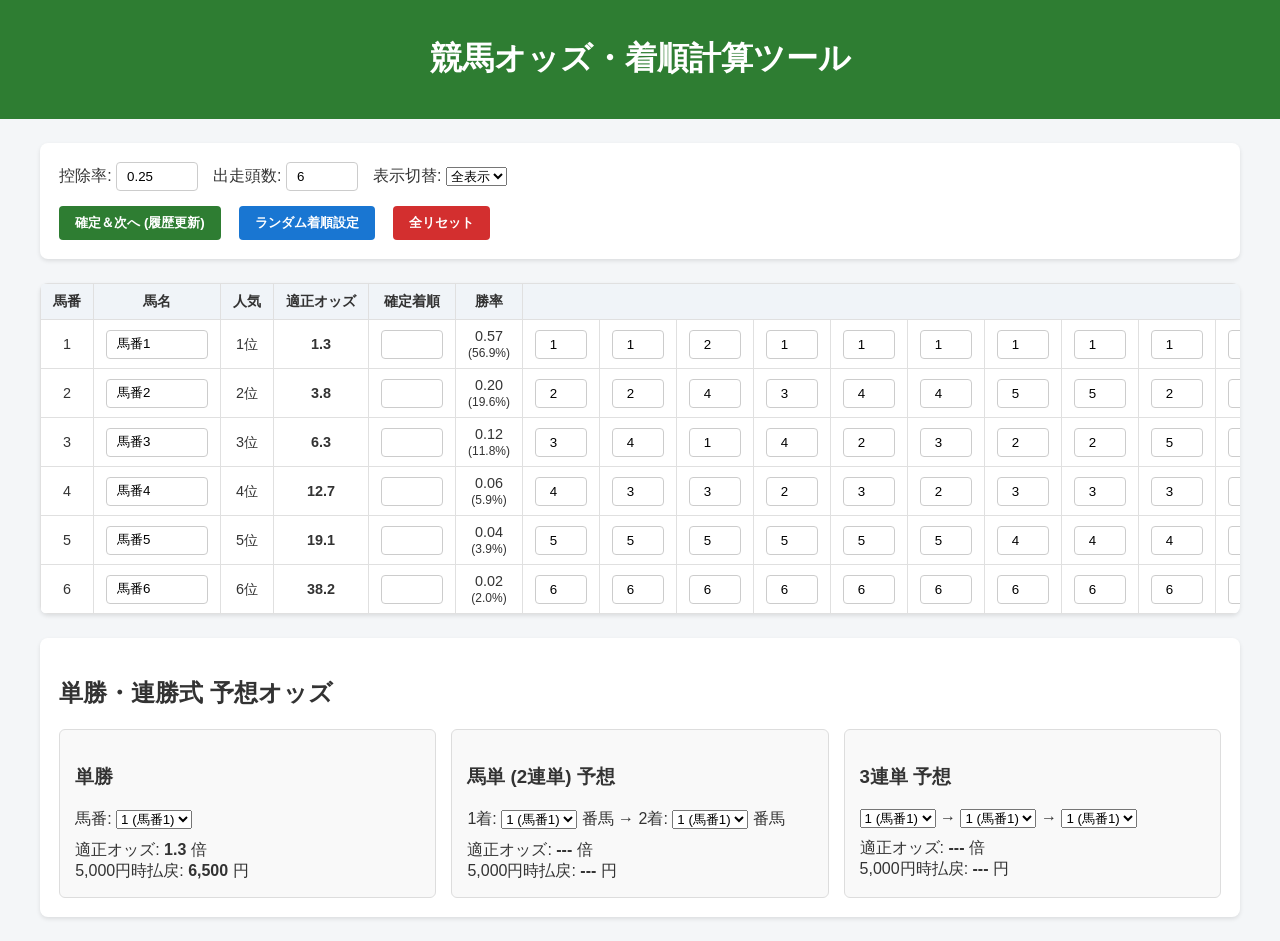
==== index.html @ 3e6a98b8 "Update index.html" ====
<!DOCTYPE html>
<html lang="ja">
<head>
  <meta charset="UTF-8">
  <meta name="viewport" content="width=device-width, initial-scale=1.0">
  <title>競馬オッズ・着順計算ツール</title>
  <link rel="stylesheet" href="style.css">
</head>
<body>

  <header>
    <h1>競馬オッズ・着順計算ツール</h1>
  </header>

  <div class="container">
    <div class="config-card">
      <div style="display: flex; gap: 15px; align-items: center; flex-wrap: wrap;">
        <div>
          <label>控除率: </label>
          <input type="number" id="deductionRate" value="0.25" step="0.01" style="width: 60px;" onchange="calculateAll()">
        </div>
        <div>
          <label>出走頭数: </label>
          <input type="number" id="horseCount" value="6" min="2" max="18" style="width: 50px;">
        </div>
        <div>
          <label>表示切替: </label>
          <select id="historySelect" onchange="calculateAll()">
            <option value="all">全表示</option>
          </select>
        </div>
      </div>
      
      <div style="margin-top: 15px; display: flex; gap: 10px;">
        <button class="btn btn-primary" onclick="confirmNextRace()">確定＆次へ (履歴更新)</button>
        <button class="btn btn-secondary" onclick="generateRandomRanks()">ランダム着順設定</button>
        <button class="btn btn-danger" onclick="resetHistory()">全リセット</button>
      </div>
    </div>

    <!-- メインテーブル -->
    <div class="table-container" style="overflow-x: auto;">
      <table id="mainTable" class="shutuba-table">
        <thead>
          <tr id="tableHeaderRow">
            <th>馬番</th>
            <th>馬名</th>
            <th>人気</th>
            <th>適正オッズ</th>
            <th>確定着順</th>
            <th>勝率</th>
            <th id="historyHeader" colspan="30">過去30レースの着順</th>
          </tr>
        </thead>
        <tbody id="tableBody">
          <!-- JSで動的生成 -->
        </tbody>
      </table>
    </div>

    <!-- 各種予想・オッズ計算エリア -->
    <div class="config-card" style="margin-top: 20px;">
      <h2>単勝・連勝式 予想オッズ</h2>

      <div style="display: grid; grid-template-columns: repeat(auto-fit, minmax(280px, 1fr)); gap: 15px; margin-top: 15px;">
        <!-- 単勝 -->
        <div style="background: #f9f9f9; padding: 15px; border-radius: 6px; border: 1px solid #ddd;">
          <h3>単勝</h3>
          <div style="margin-bottom: 10px;">
            <label>馬番: </label>
            <select id="tanHorse" onchange="calculateOddsSection()"></select>
          </div>
          <div>適正オッズ: <strong id="tanOdds">---</strong> 倍</div>
          <div>5,000円時払戻: <strong id="tanPay">---</strong> 円</div>
        </div>

        <!-- 馬単 -->
        <div style="background: #f9f9f9; padding: 15px; border-radius: 6px; border: 1px solid #ddd;">
          <h3>馬単 (2連単) 予想</h3>
          <div style="margin-bottom: 10px;">
            1着: <select id="niren1" onchange="calculateOddsSection()"></select> 番馬 →
            2着: <select id="niren2" onchange="calculateOddsSection()"></select> 番馬
          </div>
          <div>適正オッズ: <strong id="nirenOdds">---</strong> 倍</div>
          <div>5,000円時払戻: <strong id="nirenPay">---</strong> 円</div>
        </div>

        <!-- 3連単 -->
        <div style="background: #f9f9f9; padding: 15px; border-radius: 6px; border: 1px solid #ddd;">
          <h3>3連単 予想</h3>
          <div style="margin-bottom: 10px;">
            <select id="sanren1" onchange="calculateOddsSection()"></select> →
            <select id="sanren2" onchange="calculateOddsSection()"></select> →
            <select id="sanren3" onchange="calculateOddsSection()"></select>
          </div>
          <div>適正オッズ: <strong id="sanrenOdds">---</strong> 倍</div>
          <div>5,000円時払戻: <strong id="sanrenPay">---</strong> 円</div>
        </div>
      </div>
    </div>
  </div>

  <script>
    const horseNames = ["馬番1", "馬番2", "馬番3", "馬番4", "馬番5", "馬番6"];

    // 隠し21レース
    const extraRaceHistory = [
      [1, 3, 5, 2, 4, 6], [1, 6, 2, 3, 4, 5], [1, 5, 2, 4, 3, 6], [2, 1, 3, 4, 5, 6],
      [2, 1, 4, 3, 5, 6], [6, 1, 2, 3, 4, 5], [2, 3, 1, 4, 5, 6], [2, 3, 4, 1, 5, 6],
      [1, 3, 2, 4, 5, 6], [2, 4, 3, 1, 5, 6], [2, 5, 1, 3, 4, 6], [3, 2, 1, 4, 5, 6],
      [3, 5, 1, 2, 6, 4], [3, 1, 4, 2, 5, 6], [3, 1, 2, 4, 5, 6], [4, 1, 3, 2, 5, 6],
      [4, 1, 2, 3, 5, 6], [4, 2, 1, 3, 5, 6], [5, 1, 2, 3, 4, 6], [5, 2, 1, 3, 4, 6],
      [2, 1, 5, 3, 4, 6]
    ];

    // デフォルトの30レース初期データ
    const defaultBaseHistory = [
      [1, 2, 3, 4, 5, 6], [1, 2, 4, 3, 5, 6], [3, 1, 4, 2, 5, 6], [1, 4, 2, 3, 5, 6], [1, 3, 4, 2, 5, 6],
      [1, 4, 3, 2, 5, 6], [1, 3, 4, 5, 2, 6], [1, 3, 4, 5, 2, 6], [1, 2, 4, 5, 3, 6], [1, 4, 2, 5, 3, 6],
      [1, 3, 4, 5, 2, 6], [1, 3, 5, 4, 2, 6], [2, 1, 3, 4, 5, 6], [2, 1, 4, 3, 5, 6], [2, 3, 4, 5, 6, 1],
      [3, 1, 2, 4, 5, 6], [1, 2, 3, 4, 5, 6], [1, 2, 4, 3, 5, 6], [1, 2, 3, 4, 5, 6], [1, 2, 3, 4, 5, 6],
      [1, 2, 3, 4, 5, 6], [1, 2, 3, 4, 5, 6], [1, 2, 3, 4, 5, 6], [1, 2, 3, 4, 5, 6], [1, 2, 3, 4, 5, 6],
      [1, 2, 3, 4, 5, 6], [1, 2, 3, 4, 5, 6], [1, 2, 3, 4, 5, 6], [1, 2, 3, 4, 5, 6], [1, 2, 3, 4, 5, 6]
    ];

    let state = {
      horseCount: 6,
      horses: [],
      historyRaces: JSON.parse(JSON.stringify(defaultBaseHistory))
    };

    function init() {
      state.horses = [];
      for (let i = 1; i <= state.horseCount; i++) {
        state.horses.push({
          num: i,
          name: horseNames[i - 1] || `馬番${i}`,
          confirmRank: "",
          winRate: 0,
          odds: 99.0,
          popularity: 1
        });
      }
      updateSelectOptions();
      calculateAll();
    }

    function calculateAll() {
      const deduction = parseFloat(document.getElementById('deductionRate').value) || 0.25;

      state.horses.forEach(h => {
        let winCount = 0;
        let total = 0;

        // 1. 隠し21レース分
        extraRaceHistory.forEach(race => {
          const rank = race.indexOf(h.num) + 1;
          if (rank > 0) {
            total++;
            if (rank === 1) winCount++;
          }
        });

        // 2. 表の30レース分
        state.historyRaces.forEach(race => {
          const rank = race.indexOf(h.num) + 1;
          if (rank > 0) {
            total++;
            if (rank === 1) winCount++;
          }
        });

        h.winRate = total > 0 ? winCount / total : 0;
        if (h.winRate > 0) {
          let rawOdds = (1 - deduction) / h.winRate;
          h.odds = Math.min(Math.max(Math.floor(rawOdds * 10) / 10, 1.0), 99.0);
        } else {
          h.odds = 99.0;
        }
      });

      // 人気順（オッズ昇順）の計算
      const sorted = [...state.horses].sort((a, b) => a.odds - b.odds);
      state.horses.forEach(h => {
        h.popularity = sorted.findIndex(item => item.num === h.num) + 1;
      });

      renderTable();
      calculateOddsSection();
    }

    function renderTable() {
      const tbody = document.getElementById('tableBody');
      tbody.innerHTML = '';

      state.horses.forEach((h, index) => {
        const tr = document.createElement('tr');
        
        let historyTds = '';
        state.historyRaces.forEach((race, rIdx) => {
          const rank = race.indexOf(h.num) + 1;
          const rankVal = rank > 0 ? rank : '';
          historyTds += `<td><input type="number" min="1" max="${state.horseCount}" value="${rankVal}" style="width: 30px; text-align: center;" onchange="updateHistoryCell(${rIdx}, ${h.num}, this.value)"></td>`;
        });

        tr.innerHTML = `
          <td>${h.num}</td>
          <td><input type="text" value="${h.name}" style="width: 80px;" onchange="h.name=this.value; updateSelectOptions();"></td>
          <td>${h.popularity}位</td>
          <td style="font-weight: bold;">${h.odds.toFixed(1)}</td>
          <td><input type="number" min="1" max="${state.horseCount}" value="${h.confirmRank}" style="width: 40px;" onchange="state.horses[${index}].confirmRank=this.value"></td>
          <td>${(h.winRate).toFixed(2)}<br><small>(${(h.winRate * 100).toFixed(1)}%)</small></td>
          ${historyTds}
        `;
        tbody.appendChild(tr);
      });
    }

    function updateHistoryCell(raceIdx, horseNum, val) {
      const numVal = parseInt(val);
      if (!isNaN(numVal) && numVal >= 1) {
        state.historyRaces[raceIdx][numVal - 1] = horseNum;
      }
      calculateAll();
    }

    function confirmNextRace() {
      let newRace = [];
      state.horses.forEach(h => {
        if (h.confirmRank) {
          newRace[parseInt(h.confirmRank) - 1] = h.num;
        }
      });
      if (newRace.filter(Boolean).length === state.horseCount) {
        state.historyRaces.shift();
        state.historyRaces.push(newRace);
        state.horses.forEach(h => h.confirmRank = "");
        calculateAll();
      } else {
        alert("確定着順を全頭分入力してください。");
      }
    }

    function generateRandomRanks() {
      let nums = Array.from({length: state.horseCount}, (_, i) => i + 1);
      nums.sort(() => Math.random() - 0.5);
      state.horses.forEach((h, i) => {
        h.confirmRank = nums[i];
      });
      renderTable();
    }

    function resetHistory() {
      state.historyRaces = JSON.parse(JSON.stringify(defaultBaseHistory));
      init();
    }

    function updateSelectOptions() {
      const ids = ['tanHorse', 'niren1', 'niren2', 'sanren1', 'sanren2', 'sanren3'];
      ids.forEach(id => {
        const el = document.getElementById(id);
        if (!el) return;
        const cur = el.value;
        el.innerHTML = '';
        state.horses.forEach(h => {
          const opt = document.createElement('option');
          opt.value = h.num;
          opt.textContent = `${h.num} (${h.name})`;
          el.appendChild(opt);
        });
        if (cur) el.value = cur;
      });
    }

    function calculateOddsSection() {
      const deduction = parseFloat(document.getElementById('deductionRate').value) || 0.25;

      // 1. 単勝
      const tanNum = parseInt(document.getElementById('tanHorse').value);
      const tanHorse = state.horses.find(h => h.num === tanNum);
      if (tanHorse && tanHorse.winRate > 0) {
        document.getElementById('tanOdds').textContent = tanHorse.odds.toFixed(1);
        document.getElementById('tanPay').textContent = Math.floor(5000 * tanHorse.odds).toLocaleString();
      } else {
        document.getElementById('tanOdds').textContent = '---';
        document.getElementById('tanPay').textContent = '---';
      }

      // 2. 馬単
      const n1 = parseInt(document.getElementById('niren1').value);
      const n2 = parseInt(document.getElementById('niren2').value);
      const h1 = state.horses.find(h => h.num === n1);
      const h2 = state.horses.find(h => h.num === n2);

      if (h1 && h2 && n1 !== n2 && h1.winRate > 0 && h2.winRate > 0) {
        let prob = h1.winRate * (h2.winRate / (1 - h1.winRate));
        let rawOdds = (1 - deduction) / prob;
        let odds = Math.min(Math.max(Math.floor(rawOdds * 10) / 10, 1.0), 999.0);
        document.getElementById('nirenOdds').textContent = odds.toFixed(1);
        document.getElementById('nirenPay').textContent = Math.floor(5000 * odds).toLocaleString();
      } else {
        document.getElementById('nirenOdds').textContent = '---';
        document.getElementById('nirenPay').textContent = '---';
      }

      // 3. 3連単
      const s1 = parseInt(document.getElementById('sanren1').value);
      const s2 = parseInt(document.getElementById('sanren2').value);
      const s3 = parseInt(document.getElementById('sanren3').value);
      const sh1 = state.horses.find(h => h.num === s1);
      const sh2 = state.horses.find(h => h.num === s2);
      const sh3 = state.horses.find(h => h.num === s3);

      if (sh1 && sh2 && sh3 && s1 !== s2 && s2 !== s3 && s1 !== s3 && sh1.winRate > 0) {
        let prob = sh1.winRate * (sh2.winRate / (1 - sh1.winRate)) * (sh3.winRate / (1 - sh1.winRate - sh2.winRate));
        let rawOdds = (1 - deduction) / prob;
        let odds = Math.min(Math.max(Math.floor(rawOdds * 10) / 10, 1.0), 9999.0);
        document.getElementById('sanrenOdds').textContent = odds.toFixed(1);
        document.getElementById('sanrenPay').textContent = Math.floor(5000 * odds).toLocaleString();
      } else {
        document.getElementById('sanrenOdds').textContent = '---';
        document.getElementById('sanrenPay').textContent = '---';
      }
    }

    window.addEventListener('DOMContentLoaded', () => {
      init();
    });
  </script>
</body>
</html>
---- style.css ----
:root {
  --primary: #2e7d32;
  --secondary: #1976d2;
  --danger: #d32f2f;
  --bg: #f4f6f8;
  --card-bg: #ffffff;
}

body {
  font-family: -apple-system, BlinkMacSystemFont, "Segoe UI", Roboto, sans-serif;
  background-color: var(--bg);
  margin: 0;
  padding: 0;
  color: #333;
}

header {
  background-color: var(--primary);
  color: white;
  padding: 1rem;
  text-align: center;
}

.container {
  max-width: 1200px;
  margin: 1.5rem auto;
  padding: 0 1rem;
}

.config-card, .results-card {
  background: var(--card-bg);
  padding: 1.2rem;
  border-radius: 8px;
  box-shadow: 0 2px 4px rgba(0,0,0,0.1);
  margin-bottom: 1.5rem;
}

.input-group {
  display: inline-block;
  margin-right: 1.5rem;
  margin-bottom: 0.5rem;
}

input[type="number"], input[type="text"] {
  padding: 6px 10px;
  border: 1px solid #ccc;
  border-radius: 4px;
}

.button-group {
  margin-top: 1rem;
}

.btn {
  padding: 8px 16px;
  border: none;
  border-radius: 4px;
  color: white;
  cursor: pointer;
  font-weight: bold;
  margin-right: 0.5rem;
}

.btn-primary { background-color: var(--primary); }
.btn-secondary { background-color: var(--secondary); }
.btn-danger { background-color: var(--danger); }

.table-container {
  overflow-x: auto;
  background: var(--card-bg);
  border-radius: 8px;
  box-shadow: 0 2px 4px rgba(0,0,0,0.1);
  margin-bottom: 1.5rem;
}

table {
  width: 100%;
  border-collapse: collapse;
  white-space: nowrap;
  font-size: 0.9rem;
}

th, td {
  padding: 8px 12px;
  border: 1px solid #e0e0e0;
  text-align: center;
}

th {
  background-color: #f0f4f8;
}

.odds-grid {
  display: grid;
  grid-template-columns: repeat(auto-fit, minmax(300px, 1fr));
  gap: 1.5rem;
}

.odds-box {
  background: #f9f9f9;
  padding: 1rem;
  border-radius: 6px;
  border-left: 4px solid var(--primary);
}

.odds-display, .payout-display {
  margin-top: 0.5rem;
  font-weight: bold;
}
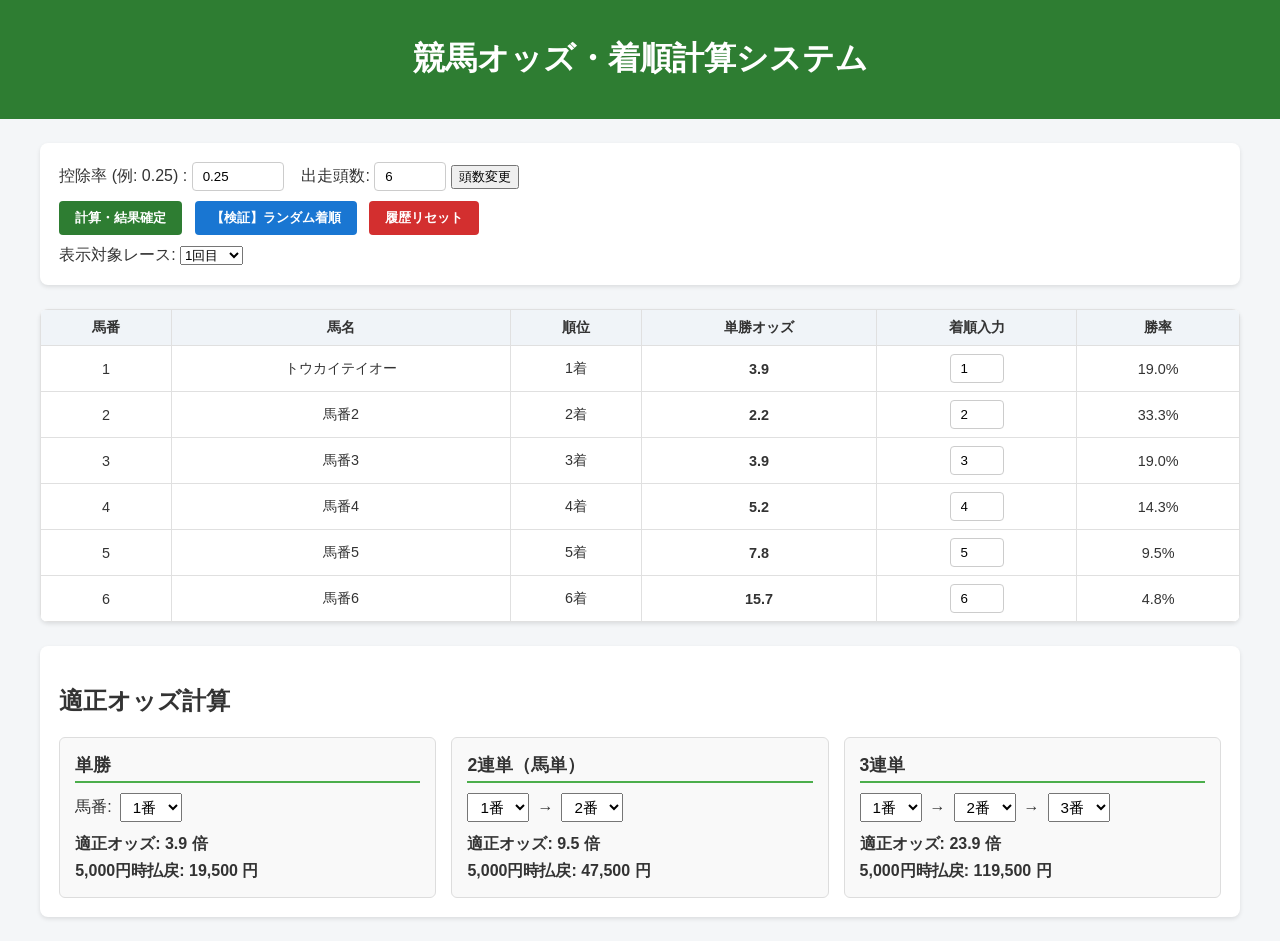
==== commit e7f12165: "Update index.html" ====
--- a/index.html
+++ b/index.html
@@ -3,53 +3,86 @@
 <head>
   <meta charset="UTF-8">
   <meta name="viewport" content="width=device-width, initial-scale=1.0">
-  <title>競馬オッズ・着順計算ツール</title>
+  <title>競馬オッズ・着順計算システム</title>
   <link rel="stylesheet" href="style.css">
+  <style>
+    .odds-box-container {
+      display: grid;
+      grid-template-columns: repeat(auto-fit, minmax(280px, 1fr));
+      gap: 15px;
+      margin-top: 15px;
+    }
+    .odds-card {
+      background: #f9f9f9;
+      border: 1px solid #ddd;
+      border-radius: 6px;
+      padding: 15px;
+    }
+    .odds-card h3 {
+      margin-top: 0;
+      margin-bottom: 10px;
+      font-size: 1.1rem;
+      border-bottom: 2px solid #4cae4c;
+      padding-bottom: 4px;
+    }
+    .select-row {
+      display: flex;
+      align-items: center;
+      gap: 8px;
+      margin-bottom: 12px;
+    }
+    .select-row select {
+      padding: 4px 8px;
+      font-size: 0.95rem;
+    }
+    .result-row {
+      font-weight: bold;
+      margin-top: 6px;
+    }
+  </style>
 </head>
 <body>
 
   <header>
-    <h1>競馬オッズ・着順計算ツール</h1>
+    <h1>競馬オッズ・着順計算システム</h1>
   </header>
 
   <div class="container">
     <div class="config-card">
-      <div style="display: flex; gap: 15px; align-items: center; flex-wrap: wrap;">
-        <div>
-          <label>控除率: </label>
-          <input type="number" id="deductionRate" value="0.25" step="0.01" style="width: 60px;" onchange="calculateAll()">
-        </div>
-        <div>
-          <label>出走頭数: </label>
-          <input type="number" id="horseCount" value="6" min="2" max="18" style="width: 50px;">
-        </div>
-        <div>
-          <label>表示切替: </label>
-          <select id="historySelect" onchange="calculateAll()">
-            <option value="all">全表示</option>
-          </select>
-        </div>
+      <div>
+        <label>控除率 (例: 0.25) : </label>
+        <input type="number" id="deductionRate" value="0.25" step="0.01" style="width: 70px;" onchange="calculateAll()">
+        &nbsp;&nbsp;
+        <label>出走頭数: </label>
+        <input type="number" id="horseCount" value="6" min="2" max="18" style="width: 50px;">
+        <button onclick="updateHorseCount()">頭数変更</button>
       </div>
       
-      <div style="margin-top: 15px; display: flex; gap: 10px;">
-        <button class="btn btn-primary" onclick="confirmNextRace()">確定＆次へ (履歴更新)</button>
-        <button class="btn btn-secondary" onclick="generateRandomRanks()">ランダム着順設定</button>
-        <button class="btn btn-danger" onclick="resetHistory()">全リセット</button>
+      <div style="margin-top: 10px;">
+        <button class="btn btn-primary" onclick="calculateAndConfirm()">計算・結果確定</button>
+        <button class="btn btn-secondary" onclick="generateRandomRanks()">【検証】ランダム着順</button>
+        <button class="btn btn-danger" onclick="resetHistory()">履歴リセット</button>
+      </div>
+
+      <div style="margin-top: 10px;">
+        <label>表示対象レース: </label>
+        <select id="historySelect" onchange="loadSelectedHistory()">
+          <!-- 動的生成 -->
+        </select>
       </div>
     </div>
 
     <!-- メインテーブル -->
-    <div class="table-container" style="overflow-x: auto;">
-      <table id="mainTable" class="shutuba-table">
+    <div class="table-container">
+      <table id="mainTable">
         <thead>
           <tr id="tableHeaderRow">
             <th>馬番</th>
             <th>馬名</th>
-            <th>人気</th>
-            <th>適正オッズ</th>
-            <th>確定着順</th>
+            <th>順位</th>
+            <th>単勝オッズ</th>
+            <th>着順入力</th>
             <th>勝率</th>
-            <th id="historyHeader" colspan="30">過去30レースの着順</th>
           </tr>
         </thead>
         <tbody id="tableBody">
@@ -58,52 +91,57 @@
       </table>
     </div>
 
-    <!-- 各種予想・オッズ計算エリア -->
+    <!-- 適正オッズ計算エリア -->
     <div class="config-card" style="margin-top: 20px;">
-      <h2>単勝・連勝式 予想オッズ</h2>
-
-      <div style="display: grid; grid-template-columns: repeat(auto-fit, minmax(280px, 1fr)); gap: 15px; margin-top: 15px;">
+      <h2>適正オッズ計算</h2>
+
+      <div class="odds-box-container">
         <!-- 単勝 -->
-        <div style="background: #f9f9f9; padding: 15px; border-radius: 6px; border: 1px solid #ddd;">
+        <div class="odds-card">
           <h3>単勝</h3>
-          <div style="margin-bottom: 10px;">
-            <label>馬番: </label>
-            <select id="tanHorse" onchange="calculateOddsSection()"></select>
+          <div class="select-row">
+            <label>馬番:</label>
+            <select id="tanHorse" onchange="calculateOddsSection()">
+              <!-- JSで動的生成 -->
+            </select>
           </div>
-          <div>適正オッズ: <strong id="tanOdds">---</strong> 倍</div>
-          <div>5,000円時払戻: <strong id="tanPay">---</strong> 円</div>
+          <div class="result-row">適正オッズ: <span id="tanOdds">---</span> 倍</div>
+          <div class="result-row">5,000円時払戻: <span id="tanPay">---</span> 円</div>
         </div>
 
-        <!-- 馬単 -->
-        <div style="background: #f9f9f9; padding: 15px; border-radius: 6px; border: 1px solid #ddd;">
-          <h3>馬単 (2連単) 予想</h3>
-          <div style="margin-bottom: 10px;">
-            1着: <select id="niren1" onchange="calculateOddsSection()"></select> 番馬 →
-            2着: <select id="niren2" onchange="calculateOddsSection()"></select> 番馬
+        <!-- 2連単（馬単） -->
+        <div class="odds-card">
+          <h3>2連単（馬単）</h3>
+          <div class="select-row">
+            <select id="niren1" onchange="calculateOddsSection()"></select>
+            <span>→</span>
+            <select id="niren2" onchange="calculateOddsSection()"></select>
           </div>
-          <div>適正オッズ: <strong id="nirenOdds">---</strong> 倍</div>
-          <div>5,000円時払戻: <strong id="nirenPay">---</strong> 円</div>
+          <div class="result-row">適正オッズ: <span id="nirenOdds">---</span> 倍</div>
+          <div class="result-row">5,000円時払戻: <span id="nirenPay">---</span> 円</div>
         </div>
 
         <!-- 3連単 -->
-        <div style="background: #f9f9f9; padding: 15px; border-radius: 6px; border: 1px solid #ddd;">
-          <h3>3連単 予想</h3>
-          <div style="margin-bottom: 10px;">
-            <select id="sanren1" onchange="calculateOddsSection()"></select> →
-            <select id="sanren2" onchange="calculateOddsSection()"></select> →
+        <div class="odds-card">
+          <h3>3連単</h3>
+          <div class="select-row">
+            <select id="sanren1" onchange="calculateOddsSection()"></select>
+            <span>→</span>
+            <select id="sanren2" onchange="calculateOddsSection()"></select>
+            <span>→</span>
             <select id="sanren3" onchange="calculateOddsSection()"></select>
           </div>
-          <div>適正オッズ: <strong id="sanrenOdds">---</strong> 倍</div>
-          <div>5,000円時払戻: <strong id="sanrenPay">---</strong> 円</div>
+          <div class="result-row">適正オッズ: <span id="sanrenOdds">---</span> 倍</div>
+          <div class="result-row">5,000円時払戻: <span id="sanrenPay">---</span> 円</div>
         </div>
       </div>
     </div>
   </div>
 
   <script>
-    const horseNames = ["馬番1", "馬番2", "馬番3", "馬番4", "馬番5", "馬番6"];
-
-    // 隠し21レース
+    const horseNames = ["トウカイテイオー", "馬番2", "馬番3", "馬番4", "馬番5", "馬番6"];
+
+    // 隠し21レースデータ
     const extraRaceHistory = [
       [1, 3, 5, 2, 4, 6], [1, 6, 2, 3, 4, 5], [1, 5, 2, 4, 3, 6], [2, 1, 3, 4, 5, 6],
       [2, 1, 4, 3, 5, 6], [6, 1, 2, 3, 4, 5], [2, 3, 1, 4, 5, 6], [2, 3, 4, 1, 5, 6],
@@ -113,20 +151,18 @@
       [2, 1, 5, 3, 4, 6]
     ];
 
-    // デフォルトの30レース初期データ
+    // デフォルト履歴（表示用）
     const defaultBaseHistory = [
-      [1, 2, 3, 4, 5, 6], [1, 2, 4, 3, 5, 6], [3, 1, 4, 2, 5, 6], [1, 4, 2, 3, 5, 6], [1, 3, 4, 2, 5, 6],
-      [1, 4, 3, 2, 5, 6], [1, 3, 4, 5, 2, 6], [1, 3, 4, 5, 2, 6], [1, 2, 4, 5, 3, 6], [1, 4, 2, 5, 3, 6],
-      [1, 3, 4, 5, 2, 6], [1, 3, 5, 4, 2, 6], [2, 1, 3, 4, 5, 6], [2, 1, 4, 3, 5, 6], [2, 3, 4, 5, 6, 1],
-      [3, 1, 2, 4, 5, 6], [1, 2, 3, 4, 5, 6], [1, 2, 4, 3, 5, 6], [1, 2, 3, 4, 5, 6], [1, 2, 3, 4, 5, 6],
-      [1, 2, 3, 4, 5, 6], [1, 2, 3, 4, 5, 6], [1, 2, 3, 4, 5, 6], [1, 2, 3, 4, 5, 6], [1, 2, 3, 4, 5, 6],
-      [1, 2, 3, 4, 5, 6], [1, 2, 3, 4, 5, 6], [1, 2, 3, 4, 5, 6], [1, 2, 3, 4, 5, 6], [1, 2, 3, 4, 5, 6]
+      [1, 2, 3, 4, 5, 6], [1, 2, 4, 3, 5, 6], [2, 4, 1, 3, 5, 6], [1, 3, 4, 2, 5, 6], [1, 4, 2, 3, 5, 6],
+      [1, 4, 3, 2, 5, 6], [1, 5, 2, 3, 4, 6], [1, 5, 2, 3, 4, 6], [1, 2, 5, 3, 4, 6]
     ];
 
     let state = {
+      deductionRate: 0.25,
       horseCount: 6,
       horses: [],
-      historyRaces: JSON.parse(JSON.stringify(defaultBaseHistory))
+      historyRaces: [...defaultBaseHistory],
+      selectedRaceIndex: 0
     };
 
     function init() {
@@ -135,24 +171,56 @@
         state.horses.push({
           num: i,
           name: horseNames[i - 1] || `馬番${i}`,
-          confirmRank: "",
+          rankInput: "",
           winRate: 0,
           odds: 99.0,
-          popularity: 1
+          rank: "-"
         });
       }
+      updateHistorySelect();
       updateSelectOptions();
       calculateAll();
     }
 
+    function updateHorseCount() {
+      const count = parseInt(document.getElementById('horseCount').value);
+      if (count >= 2 && count <= 18) {
+        state.horseCount = count;
+        init();
+      }
+    }
+
+    function renderTable() {
+      const tbody = document.getElementById('tableBody');
+      tbody.innerHTML = '';
+
+      state.horses.forEach((h, index) => {
+        const tr = document.createElement('tr');
+        tr.innerHTML = `
+          <td>${h.num}</td>
+          <td>${h.name}</td>
+          <td>${h.rank}</td>
+          <td style="font-weight: bold;">${h.odds.toFixed(1)}</td>
+          <td><input type="number" min="1" max="${state.horseCount}" value="${h.rankInput}" onchange="updateRank(${index}, this.value)"></td>
+          <td>${(h.winRate * 100).toFixed(1)}%</td>
+        `;
+        tbody.appendChild(tr);
+      });
+    }
+
+    function updateRank(index, val) {
+      state.horses[index].rankInput = val;
+    }
+
     function calculateAll() {
       const deduction = parseFloat(document.getElementById('deductionRate').value) || 0.25;
+      const targetRaceIdx = state.selectedRaceIndex;
 
       state.horses.forEach(h => {
         let winCount = 0;
         let total = 0;
 
-        // 1. 隠し21レース分
+        // 隠し21レース分
         extraRaceHistory.forEach(race => {
           const rank = race.indexOf(h.num) + 1;
           if (rank > 0) {
@@ -161,8 +229,9 @@
           }
         });
 
-        // 2. 表の30レース分
-        state.historyRaces.forEach(race => {
+        // 直前までの蓄積データ
+        const slicedHistory = state.historyRaces.slice(0, targetRaceIdx);
+        slicedHistory.forEach(race => {
           const rank = race.indexOf(h.num) + 1;
           if (rank > 0) {
             total++;
@@ -170,74 +239,67 @@
           }
         });
 
-        h.winRate = total > 0 ? winCount / total : 0;
-        if (h.winRate > 0) {
-          let rawOdds = (1 - deduction) / h.winRate;
-          h.odds = Math.min(Math.max(Math.floor(rawOdds * 10) / 10, 1.0), 99.0);
+        const winRate = total > 0 ? winCount / total : 0;
+        h.winRate = winRate;
+
+        if (winRate > 0) {
+          let rawOdds = (1 - deduction) / winRate;
+          let calculated = Math.floor(rawOdds * 10) / 10;
+          h.odds = Math.min(Math.max(calculated, 1.0), 99.0);
         } else {
           h.odds = 99.0;
         }
+
+        if (state.historyRaces[targetRaceIdx]) {
+          const currentRank = state.historyRaces[targetRaceIdx].indexOf(h.num) + 1;
+          h.rank = currentRank > 0 ? `${currentRank}着` : "-";
+          h.rankInput = currentRank > 0 ? currentRank : "";
+        } else {
+          h.rank = "-";
+        }
       });
 
-      // 人気順（オッズ昇順）の計算
-      const sorted = [...state.horses].sort((a, b) => a.odds - b.odds);
-      state.horses.forEach(h => {
-        h.popularity = sorted.findIndex(item => item.num === h.num) + 1;
-      });
-
       renderTable();
+      syncSelectsToResult();
       calculateOddsSection();
     }
 
-    function renderTable() {
-      const tbody = document.getElementById('tableBody');
-      tbody.innerHTML = '';
-
-      state.horses.forEach((h, index) => {
-        const tr = document.createElement('tr');
-        
-        let historyTds = '';
-        state.historyRaces.forEach((race, rIdx) => {
-          const rank = race.indexOf(h.num) + 1;
-          const rankVal = rank > 0 ? rank : '';
-          historyTds += `<td><input type="number" min="1" max="${state.horseCount}" value="${rankVal}" style="width: 30px; text-align: center;" onchange="updateHistoryCell(${rIdx}, ${h.num}, this.value)"></td>`;
-        });
-
-        tr.innerHTML = `
-          <td>${h.num}</td>
-          <td><input type="text" value="${h.name}" style="width: 80px;" onchange="h.name=this.value; updateSelectOptions();"></td>
-          <td>${h.popularity}位</td>
-          <td style="font-weight: bold;">${h.odds.toFixed(1)}</td>
-          <td><input type="number" min="1" max="${state.horseCount}" value="${h.confirmRank}" style="width: 40px;" onchange="state.horses[${index}].confirmRank=this.value"></td>
-          <td>${(h.winRate).toFixed(2)}<br><small>(${(h.winRate * 100).toFixed(1)}%)</small></td>
-          ${historyTds}
-        `;
-        tbody.appendChild(tr);
-      });
-    }
-
-    function updateHistoryCell(raceIdx, horseNum, val) {
-      const numVal = parseInt(val);
-      if (!isNaN(numVal) && numVal >= 1) {
-        state.historyRaces[raceIdx][numVal - 1] = horseNum;
-      }
-      calculateAll();
-    }
-
-    function confirmNextRace() {
+    // 表示中のレース結果の1着・2着・3着馬番を選択肢に反映
+    function syncSelectsToResult() {
+      const currentRace = state.historyRaces[state.selectedRaceIndex];
+      if (currentRace && currentRace.length >= 3) {
+        const r1 = currentRace[0];
+        const r2 = currentRace[1];
+        const r3 = currentRace[2];
+
+        if (r1) {
+          document.getElementById('tanHorse').value = r1;
+          document.getElementById('niren1').value = r1;
+          document.getElementById('sanren1').value = r1;
+        }
+        if (r2) {
+          document.getElementById('niren2').value = r2;
+          document.getElementById('sanren2').value = r2;
+        }
+        if (r3) {
+          document.getElementById('sanren3').value = r3;
+        }
+      }
+    }
+
+    function calculateAndConfirm() {
       let newRace = [];
       state.horses.forEach(h => {
-        if (h.confirmRank) {
-          newRace[parseInt(h.confirmRank) - 1] = h.num;
+        if (h.rankInput) {
+          newRace[parseInt(h.rankInput) - 1] = h.num;
         }
       });
-      if (newRace.filter(Boolean).length === state.horseCount) {
-        state.historyRaces.shift();
-        state.historyRaces.push(newRace);
-        state.horses.forEach(h => h.confirmRank = "");
+      if (newRace.length === state.horseCount) {
+        state.historyRaces[state.selectedRaceIndex] = newRace;
         calculateAll();
+        updateHistorySelect();
       } else {
-        alert("確定着順を全頭分入力してください。");
+        alert("全員の着順を入力してください");
       }
     }
 
@@ -245,30 +307,49 @@
       let nums = Array.from({length: state.horseCount}, (_, i) => i + 1);
       nums.sort(() => Math.random() - 0.5);
       state.horses.forEach((h, i) => {
-        h.confirmRank = nums[i];
+        h.rankInput = nums[i];
       });
-      renderTable();
+      calculateAll();
     }
 
     function resetHistory() {
-      state.historyRaces = JSON.parse(JSON.stringify(defaultBaseHistory));
+      state.historyRaces = [...defaultBaseHistory];
+      state.selectedRaceIndex = 0;
       init();
     }
 
+    function updateHistorySelect() {
+      const select = document.getElementById('historySelect');
+      select.innerHTML = '';
+      const totalCount = Math.max(30, state.historyRaces.length);
+      for (let i = 0; i < totalCount; i++) {
+        const opt = document.createElement('option');
+        opt.value = i;
+        opt.textContent = `${i + 1}回目`;
+        if (i === state.selectedRaceIndex) opt.selected = true;
+        select.appendChild(opt);
+      }
+    }
+
+    function loadSelectedHistory() {
+      const select = document.getElementById('historySelect');
+      state.selectedRaceIndex = parseInt(select.value) || 0;
+      calculateAll();
+    }
+
+    // 馬番だけのシンプルな選択肢に変更
     function updateSelectOptions() {
       const ids = ['tanHorse', 'niren1', 'niren2', 'sanren1', 'sanren2', 'sanren3'];
       ids.forEach(id => {
         const el = document.getElementById(id);
         if (!el) return;
-        const cur = el.value;
         el.innerHTML = '';
         state.horses.forEach(h => {
           const opt = document.createElement('option');
           opt.value = h.num;
-          opt.textContent = `${h.num} (${h.name})`;
+          opt.textContent = `${h.num}番`;
           el.appendChild(opt);
         });
-        if (cur) el.value = cur;
       });
     }
 
@@ -279,14 +360,15 @@
       const tanNum = parseInt(document.getElementById('tanHorse').value);
       const tanHorse = state.horses.find(h => h.num === tanNum);
       if (tanHorse && tanHorse.winRate > 0) {
-        document.getElementById('tanOdds').textContent = tanHorse.odds.toFixed(1);
-        document.getElementById('tanPay').textContent = Math.floor(5000 * tanHorse.odds).toLocaleString();
+        const tanOdds = tanHorse.odds;
+        document.getElementById('tanOdds').textContent = tanOdds.toFixed(1);
+        document.getElementById('tanPay').textContent = Math.floor(5000 * tanOdds).toLocaleString();
       } else {
         document.getElementById('tanOdds').textContent = '---';
         document.getElementById('tanPay').textContent = '---';
       }
 
-      // 2. 馬単
+      // 2. 2連単
       const n1 = parseInt(document.getElementById('niren1').value);
       const n2 = parseInt(document.getElementById('niren2').value);
       const h1 = state.horses.find(h => h.num === n1);
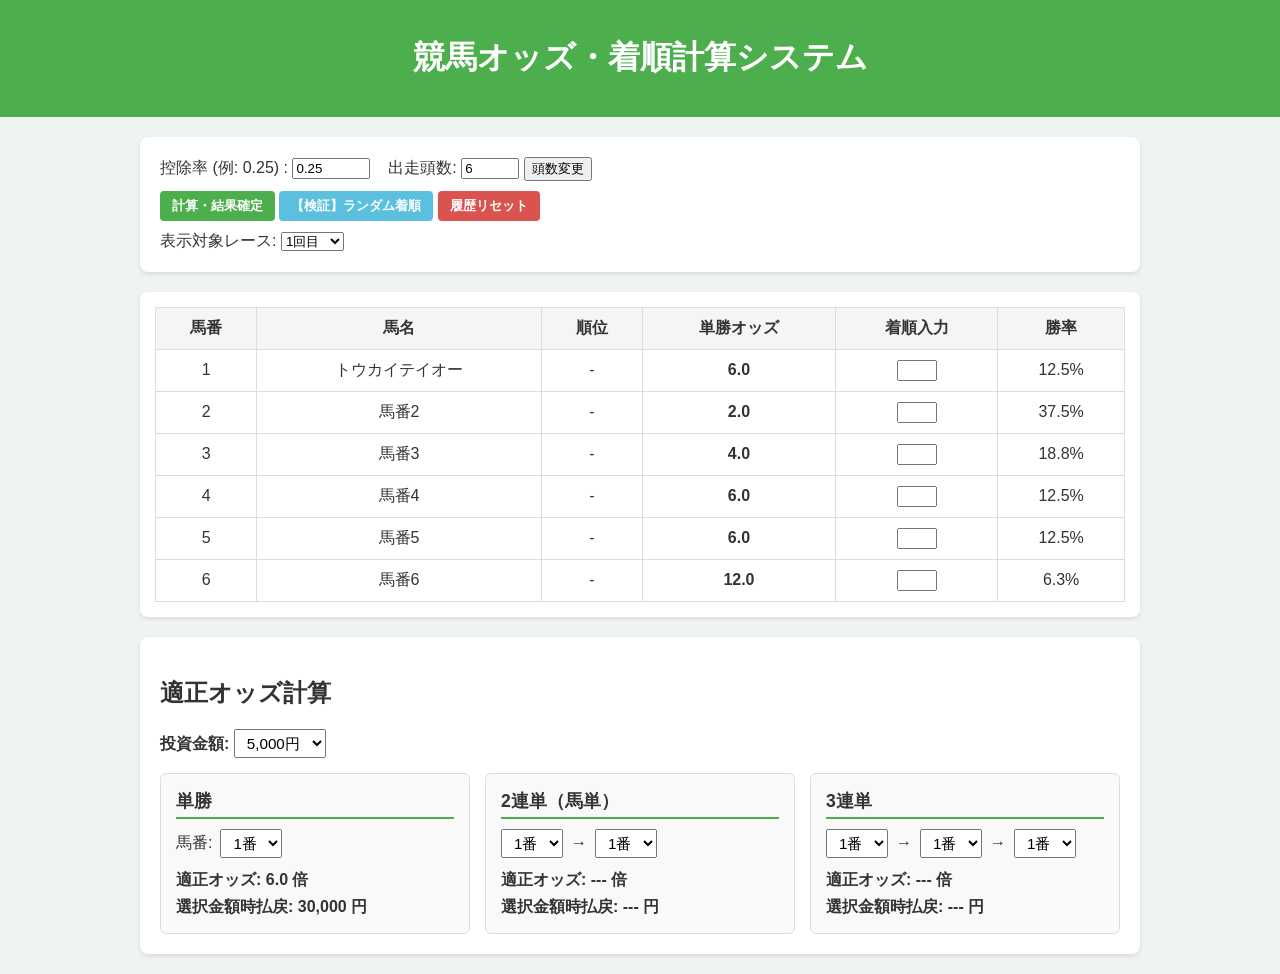
==== commit c4333a04: "Update index.html" ====
--- a/index.html
+++ b/index.html
@@ -4,8 +4,61 @@
   <meta charset="UTF-8">
   <meta name="viewport" content="width=device-width, initial-scale=1.0">
   <title>競馬オッズ・着順計算システム</title>
-  <link rel="stylesheet" href="style.css">
   <style>
+    body {
+      font-family: sans-serif;
+      margin: 0;
+      padding: 0;
+      background: #f0f4f0;
+      color: #333;
+    }
+    header {
+      background: #4cae4c;
+      color: white;
+      padding: 15px;
+      text-align: center;
+    }
+    .container {
+      max-width: 1000px;
+      margin: 20px auto;
+      padding: 0 15px;
+    }
+    .config-card {
+      background: white;
+      border-radius: 8px;
+      padding: 20px;
+      box-shadow: 0 2px 4px rgba(0,0,0,0.1);
+      margin-bottom: 20px;
+    }
+    .btn {
+      padding: 6px 12px;
+      border: none;
+      border-radius: 4px;
+      cursor: pointer;
+      font-weight: bold;
+    }
+    .btn-primary { background: #4cae4c; color: white; }
+    .btn-secondary { background: #5bc0de; color: white; }
+    .btn-danger { background: #d9534f; color: white; }
+    
+    .table-container {
+      background: white;
+      padding: 15px;
+      border-radius: 8px;
+      box-shadow: 0 2px 4px rgba(0,0,0,0.1);
+      overflow-x: auto;
+    }
+    table {
+      width: 100%;
+      border-collapse: collapse;
+    }
+    th, td {
+      border: 1px solid #ddd;
+      padding: 10px;
+      text-align: center;
+    }
+    th { background: #f5f5f5; }
+
     .odds-box-container {
       display: grid;
       grid-template-columns: repeat(auto-fit, minmax(280px, 1fr));
@@ -95,6 +148,17 @@
     <div class="config-card" style="margin-top: 20px;">
       <h2>適正オッズ計算</h2>
 
+      <div style="margin-bottom: 15px;">
+        <label style="font-weight: bold;">投資金額: </label>
+        <select id="betAmount" onchange="calculateOddsSection()" style="padding: 4px 8px; font-size: 0.95rem;">
+          <option value="1000">1,000円</option>
+          <option value="2000">2,000円</option>
+          <option value="3000">3,000円</option>
+          <option value="4000">4,000円</option>
+          <option value="5000" selected>5,000円</option>
+        </select>
+      </div>
+
       <div class="odds-box-container">
         <!-- 単勝 -->
         <div class="odds-card">
@@ -106,7 +170,7 @@
             </select>
           </div>
           <div class="result-row">適正オッズ: <span id="tanOdds">---</span> 倍</div>
-          <div class="result-row">5,000円時払戻: <span id="tanPay">---</span> 円</div>
+          <div class="result-row">選択金額時払戻: <span id="tanPay">---</span> 円</div>
         </div>
 
         <!-- 2連単（馬単） -->
@@ -118,7 +182,7 @@
             <select id="niren2" onchange="calculateOddsSection()"></select>
           </div>
           <div class="result-row">適正オッズ: <span id="nirenOdds">---</span> 倍</div>
-          <div class="result-row">5,000円時払戻: <span id="nirenPay">---</span> 円</div>
+          <div class="result-row">選択金額時払戻: <span id="nirenPay">---</span> 円</div>
         </div>
 
         <!-- 3連単 -->
@@ -132,29 +196,26 @@
             <select id="sanren3" onchange="calculateOddsSection()"></select>
           </div>
           <div class="result-row">適正オッズ: <span id="sanrenOdds">---</span> 倍</div>
-          <div class="result-row">5,000円時払戻: <span id="sanrenPay">---</span> 円</div>
+          <div class="result-row">選択金額時払戻: <span id="sanrenPay">---</span> 円</div>
         </div>
       </div>
     </div>
   </div>
-
   <script>
     const horseNames = ["トウカイテイオー", "馬番2", "馬番3", "馬番4", "馬番5", "馬番6"];
 
     // 隠し21レースデータ
-    const extraRaceHistory = [
-      [1, 3, 5, 2, 4, 6], [1, 6, 2, 3, 4, 5], [1, 5, 2, 4, 3, 6], [2, 1, 3, 4, 5, 6],
-      [2, 1, 4, 3, 5, 6], [6, 1, 2, 3, 4, 5], [2, 3, 1, 4, 5, 6], [2, 3, 4, 1, 5, 6],
-      [1, 3, 2, 4, 5, 6], [2, 4, 3, 1, 5, 6], [2, 5, 1, 3, 4, 6], [3, 2, 1, 4, 5, 6],
-      [3, 5, 1, 2, 6, 4], [3, 1, 4, 2, 5, 6], [3, 1, 2, 4, 5, 6], [4, 1, 3, 2, 5, 6],
-      [4, 1, 2, 3, 5, 6], [4, 2, 1, 3, 5, 6], [5, 1, 2, 3, 4, 6], [5, 2, 1, 3, 4, 6],
+    const extraRaceHistory = [, [1, 6, 2, 3, 4, 5], [1, 5, 2, 4, 3, 6], [2, 1, 3, 4, 5, 6],
+, [6, 1, 2, 3, 4, 5], [2, 3, 1, 4, 5, 6], [2, 3, 4, 1, 5, 6],
+, [2, 4, 3, 1, 5, 6], [2, 5, 1, 3, 4, 6], [3, 2, 1, 4, 5, 6],
+, [3, 1, 4, 2, 5, 6], [3, 1, 2, 4, 5, 6], [4, 1, 3, 2, 5, 6],
+, [4, 2, 1, 3, 5, 6], [5, 1, 2, 3, 4, 6], [5, 2, 1, 3, 4, 6],
       [2, 1, 5, 3, 4, 6]
     ];
 
-    // デフォルト履歴（表示用）
-    const defaultBaseHistory = [
-      [1, 2, 3, 4, 5, 6], [1, 2, 4, 3, 5, 6], [2, 4, 1, 3, 5, 6], [1, 3, 4, 2, 5, 6], [1, 4, 2, 3, 5, 6],
-      [1, 4, 3, 2, 5, 6], [1, 5, 2, 3, 4, 6], [1, 5, 2, 3, 4, 6], [1, 2, 5, 3, 4, 6]
+    // デフォルト履歴（表示用）30回分
+    const defaultBaseHistory = [, // 1回目, // 2回目, // 3回目, // 4回目, // 5回目, // 6回目, // 7回目, // 8回目, // 9回目, // 10回目, // 11回目, // 12回目, // 13回目, // 14回目, // 15回目, // 16回目, // 17回目, // 18回目, // 19回目, // 20回目, // 21回目, // 22回目, // 23回目, // 24回目, // 25回目, // 26回目, // 27回目, // 28回目, // 29回目
+      [2, 1, 5, 3, 4, 6]  // 30回目
     ];
 
     let state = {
@@ -211,7 +272,6 @@
     function updateRank(index, val) {
       state.horses[index].rankInput = val;
     }
-
     function calculateAll() {
       const deduction = parseFloat(document.getElementById('deductionRate').value) || 0.25;
       const targetRaceIdx = state.selectedRaceIndex;
@@ -264,7 +324,6 @@
       calculateOddsSection();
     }
 
-    // 表示中のレース結果の1着・2着・3着馬番を選択肢に反映
     function syncSelectsToResult() {
       const currentRace = state.historyRaces[state.selectedRaceIndex];
       if (currentRace && currentRace.length >= 3) {
@@ -337,7 +396,6 @@
       calculateAll();
     }
 
-    // 馬番だけのシンプルな選択肢に変更
     function updateSelectOptions() {
       const ids = ['tanHorse', 'niren1', 'niren2', 'sanren1', 'sanren2', 'sanren3'];
       ids.forEach(id => {
@@ -355,6 +413,7 @@
 
     function calculateOddsSection() {
       const deduction = parseFloat(document.getElementById('deductionRate').value) || 0.25;
+      const amount = parseInt(document.getElementById('betAmount').value) || 5000;
 
       // 1. 単勝
       const tanNum = parseInt(document.getElementById('tanHorse').value);
@@ -362,7 +421,7 @@
       if (tanHorse && tanHorse.winRate > 0) {
         const tanOdds = tanHorse.odds;
         document.getElementById('tanOdds').textContent = tanOdds.toFixed(1);
-        document.getElementById('tanPay').textContent = Math.floor(5000 * tanOdds).toLocaleString();
+        document.getElementById('tanPay').textContent = Math.floor(amount * tanOdds).toLocaleString();
       } else {
         document.getElementById('tanOdds').textContent = '---';
         document.getElementById('tanPay').textContent = '---';
@@ -379,7 +438,7 @@
         let rawOdds = (1 - deduction) / prob;
         let odds = Math.min(Math.max(Math.floor(rawOdds * 10) / 10, 1.0), 999.0);
         document.getElementById('nirenOdds').textContent = odds.toFixed(1);
-        document.getElementById('nirenPay').textContent = Math.floor(5000 * odds).toLocaleString();
+        document.getElementById('nirenPay').textContent = Math.floor(amount * odds).toLocaleString();
       } else {
         document.getElementById('nirenOdds').textContent = '---';
         document.getElementById('nirenPay').textContent = '---';
@@ -398,7 +457,7 @@
         let rawOdds = (1 - deduction) / prob;
         let odds = Math.min(Math.max(Math.floor(rawOdds * 10) / 10, 1.0), 9999.0);
         document.getElementById('sanrenOdds').textContent = odds.toFixed(1);
-        document.getElementById('sanrenPay').textContent = Math.floor(5000 * odds).toLocaleString();
+        document.getElementById('sanrenPay').textContent = Math.floor(amount * odds).toLocaleString();
       } else {
         document.getElementById('sanrenOdds').textContent = '---';
         document.getElementById('sanrenPay').textContent = '---';
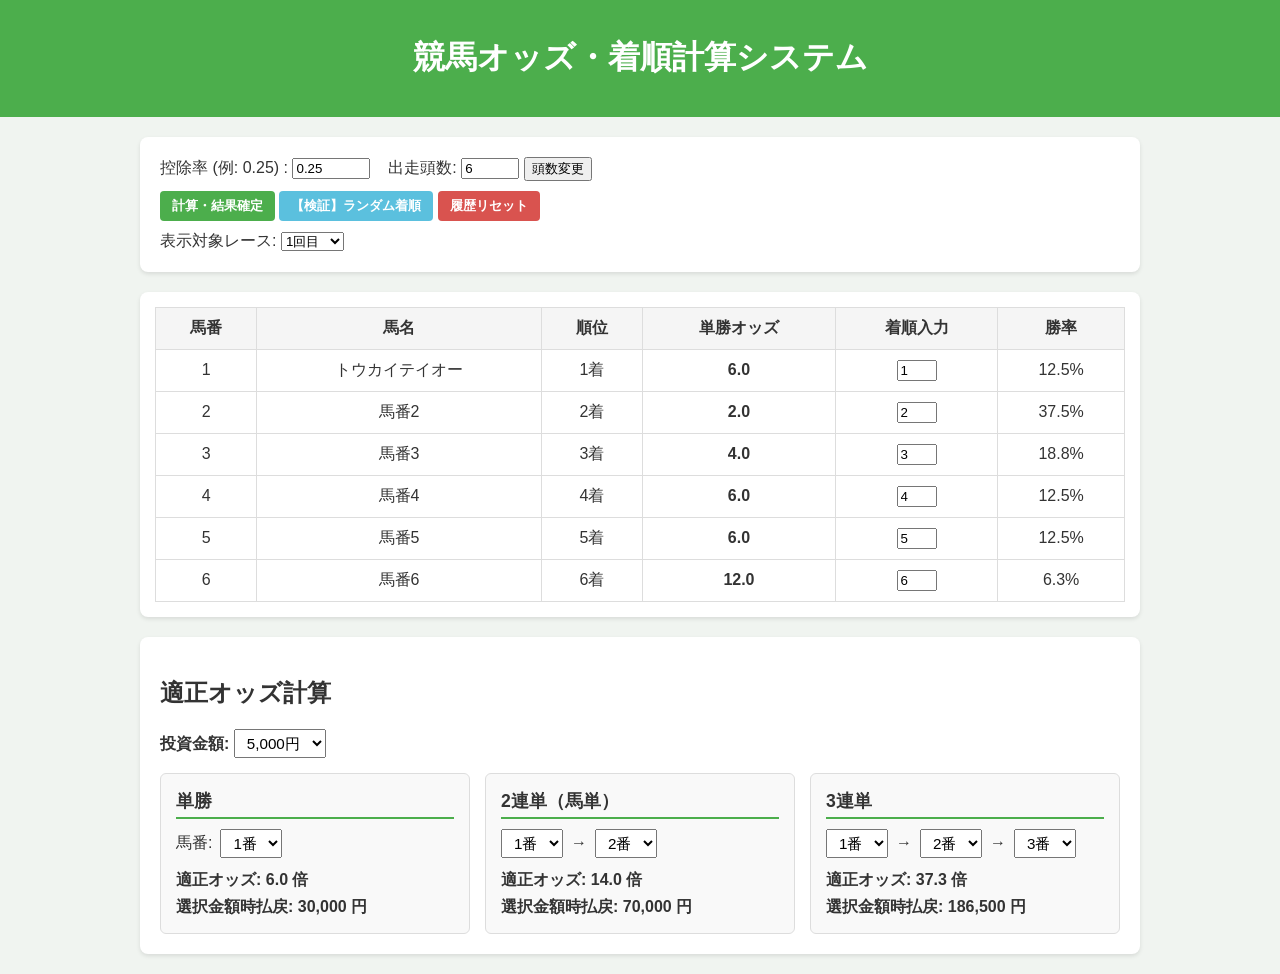
==== commit e3fad201: "Update index.html" ====
--- a/index.html
+++ b/index.html
@@ -124,7 +124,6 @@
         </select>
       </div>
     </div>
-
     <!-- メインテーブル -->
     <div class="table-container">
       <table id="mainTable">
@@ -201,23 +200,48 @@
       </div>
     </div>
   </div>
+
   <script>
     const horseNames = ["トウカイテイオー", "馬番2", "馬番3", "馬番4", "馬番5", "馬番6"];
-
-    // 隠し21レースデータ
     const extraRaceHistory = [, [1, 6, 2, 3, 4, 5], [1, 5, 2, 4, 3, 6], [2, 1, 3, 4, 5, 6],
 , [6, 1, 2, 3, 4, 5], [2, 3, 1, 4, 5, 6], [2, 3, 4, 1, 5, 6],
 , [2, 4, 3, 1, 5, 6], [2, 5, 1, 3, 4, 6], [3, 2, 1, 4, 5, 6],
 , [3, 1, 4, 2, 5, 6], [3, 1, 2, 4, 5, 6], [4, 1, 3, 2, 5, 6],
 , [4, 2, 1, 3, 5, 6], [5, 1, 2, 3, 4, 6], [5, 2, 1, 3, 4, 6],
-      [2, 1, 5, 3, 4, 6]
+, [2, 1, 5, 3, 4, 6]
     ];
-
-    // デフォルト履歴（表示用）30回分
-    const defaultBaseHistory = [, // 1回目, // 2回目, // 3回目, // 4回目, // 5回目, // 6回目, // 7回目, // 8回目, // 9回目, // 10回目, // 11回目, // 12回目, // 13回目, // 14回目, // 15回目, // 16回目, // 17回目, // 18回目, // 19回目, // 20回目, // 21回目, // 22回目, // 23回目, // 24回目, // 25回目, // 26回目, // 27回目, // 28回目, // 29回目
-      [2, 1, 5, 3, 4, 6]  // 30回目
-    ];
-
+  const defaultBaseHistory = [
+    [1, 2, 3, 4, 5, 6], // 1回目
+    [1, 2, 4, 3, 5, 6], // 2回目
+    [2, 4, 1, 3, 5, 6], // 3回目
+    [1, 3, 4, 2, 5, 6], // 4回目
+    [1, 4, 2, 3, 5, 6], // 5回目
+    [1, 4, 3, 2, 5, 6], // 6回目
+    [1, 5, 2, 3, 4, 6], // 7回目
+    [1, 5, 2, 3, 4, 6], // 8回目
+    [1, 2, 5, 3, 4, 6], // 9回目
+    [1, 3, 5, 2, 4, 6], // 10回目
+    [1, 6, 2, 3, 4, 5], // 11回目
+    [1, 5, 2, 4, 3, 6], // 12回目
+    [2, 1, 3, 4, 5, 6], // 13回目
+    [2, 1, 4, 3, 5, 6], // 14回目
+    [6, 1, 2, 3, 4, 5], // 15回目
+    [2, 3, 1, 4, 5, 6], // 16回目
+    [2, 3, 4, 1, 5, 6], // 17回目
+    [1, 3, 2, 4, 5, 6], // 18回目
+    [2, 4, 3, 1, 5, 6], // 19回目
+    [2, 5, 1, 3, 4, 6], // 20回目
+    [3, 2, 1, 4, 5, 6], // 21回目
+    [3, 5, 1, 2, 6, 4], // 22回目
+    [3, 1, 4, 2, 5, 6], // 23回目
+    [3, 1, 2, 4, 5, 6], // 24回目
+    [4, 1, 3, 2, 5, 6], // 25回目
+    [4, 1, 2, 3, 5, 6], // 26回目
+    [4, 2, 1, 3, 5, 6], // 27回目
+    [5, 1, 2, 3, 4, 6], // 28回目
+    [5, 2, 1, 3, 4, 6], // 29回目
+    [2, 1, 5, 3, 4, 6]  // 30回目
+  ];
     let state = {
       deductionRate: 0.25,
       horseCount: 6,
@@ -280,7 +304,6 @@
         let winCount = 0;
         let total = 0;
 
-        // 隠し21レース分
         extraRaceHistory.forEach(race => {
           const rank = race.indexOf(h.num) + 1;
           if (rank > 0) {
@@ -289,7 +312,6 @@
           }
         });
 
-        // 直前までの蓄積データ
         const slicedHistory = state.historyRaces.slice(0, targetRaceIdx);
         slicedHistory.forEach(race => {
           const rank = race.indexOf(h.num) + 1;
@@ -415,7 +437,6 @@
       const deduction = parseFloat(document.getElementById('deductionRate').value) || 0.25;
       const amount = parseInt(document.getElementById('betAmount').value) || 5000;
 
-      // 1. 単勝
       const tanNum = parseInt(document.getElementById('tanHorse').value);
       const tanHorse = state.horses.find(h => h.num === tanNum);
       if (tanHorse && tanHorse.winRate > 0) {
@@ -427,7 +448,6 @@
         document.getElementById('tanPay').textContent = '---';
       }
 
-      // 2. 2連単
       const n1 = parseInt(document.getElementById('niren1').value);
       const n2 = parseInt(document.getElementById('niren2').value);
       const h1 = state.horses.find(h => h.num === n1);
@@ -444,7 +464,6 @@
         document.getElementById('nirenPay').textContent = '---';
       }
 
-      // 3. 3連単
       const s1 = parseInt(document.getElementById('sanren1').value);
       const s2 = parseInt(document.getElementById('sanren2').value);
       const s3 = parseInt(document.getElementById('sanren3').value);
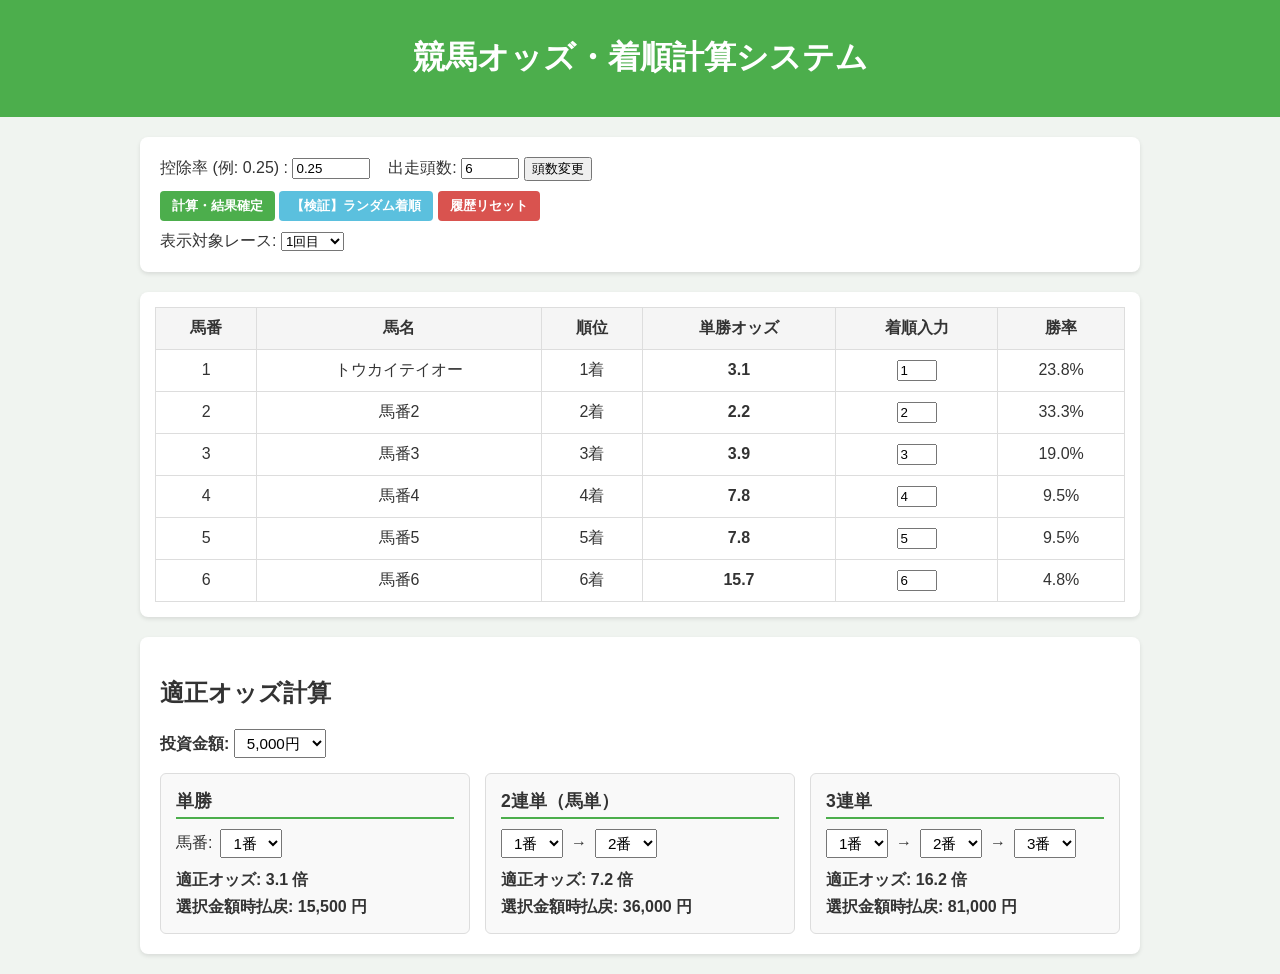
==== commit 902591c0: "Update index.html" ====
--- a/index.html
+++ b/index.html
@@ -203,12 +203,13 @@
 
   <script>
     const horseNames = ["トウカイテイオー", "馬番2", "馬番3", "馬番4", "馬番5", "馬番6"];
-    const extraRaceHistory = [, [1, 6, 2, 3, 4, 5], [1, 5, 2, 4, 3, 6], [2, 1, 3, 4, 5, 6],
-, [6, 1, 2, 3, 4, 5], [2, 3, 1, 4, 5, 6], [2, 3, 4, 1, 5, 6],
-, [2, 4, 3, 1, 5, 6], [2, 5, 1, 3, 4, 6], [3, 2, 1, 4, 5, 6],
-, [3, 1, 4, 2, 5, 6], [3, 1, 2, 4, 5, 6], [4, 1, 3, 2, 5, 6],
-, [4, 2, 1, 3, 5, 6], [5, 1, 2, 3, 4, 6], [5, 2, 1, 3, 4, 6],
-, [2, 1, 5, 3, 4, 6]
+    const extraRaceHistory = [
+      [1, 2, 3, 4, 5, 6], [1, 6, 2, 3, 4, 5], [1, 5, 2, 4, 3, 6], [2, 1, 3, 4, 5, 6],
+      [1, 4, 2, 3, 5, 6], [6, 1, 2, 3, 4, 5], [2, 3, 1, 4, 5, 6], [2, 3, 4, 1, 5, 6],
+      [1, 2, 5, 3, 4, 6], [2, 4, 3, 1, 5, 6], [2, 5, 1, 3, 4, 6], [3, 2, 1, 4, 5, 6],
+      [2, 1, 3, 4, 5, 6], [3, 1, 4, 2, 5, 6], [3, 1, 2, 4, 5, 6], [4, 1, 3, 2, 5, 6],
+      [2, 3, 4, 1, 5, 6], [4, 2, 1, 3, 5, 6], [5, 1, 2, 3, 4, 6], [5, 2, 1, 3, 4, 6],
+      [3, 2, 1, 4, 5, 6]
     ];
   const defaultBaseHistory = [
     [1, 2, 3, 4, 5, 6], // 1回目
